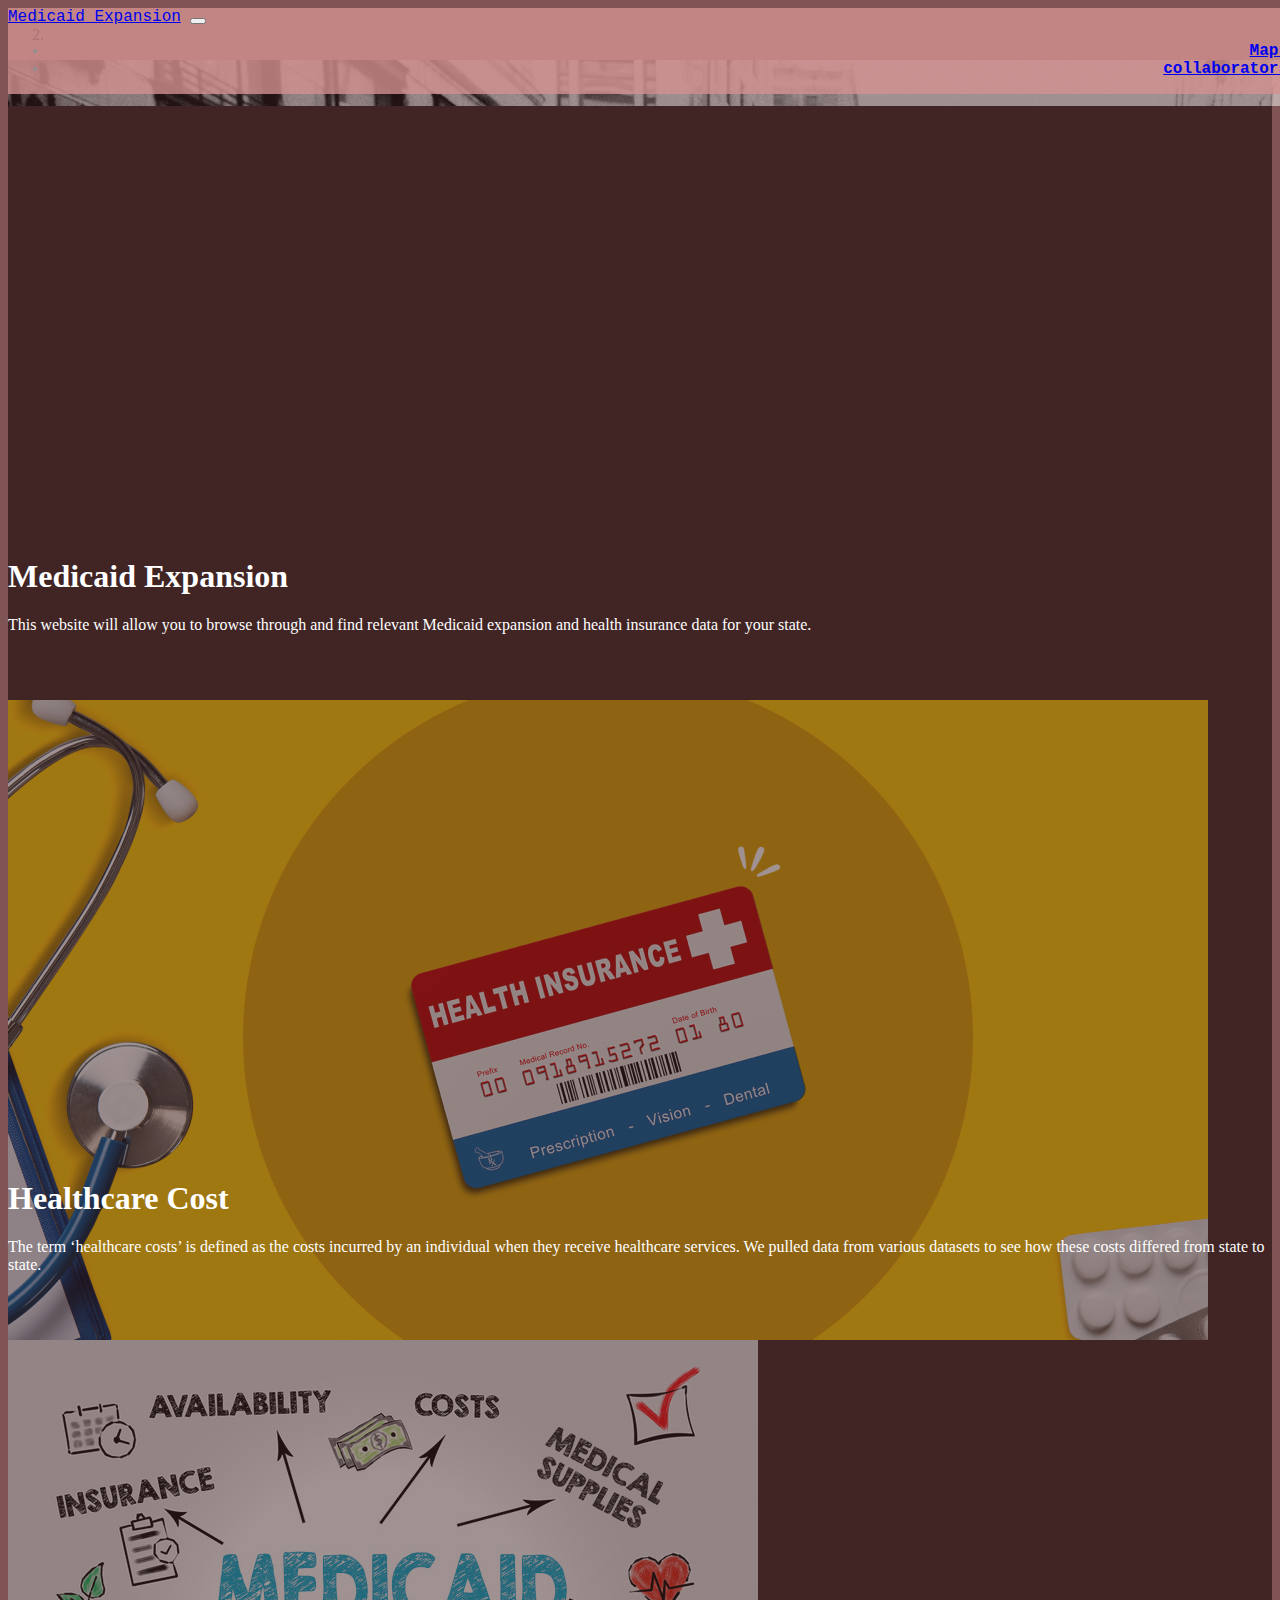
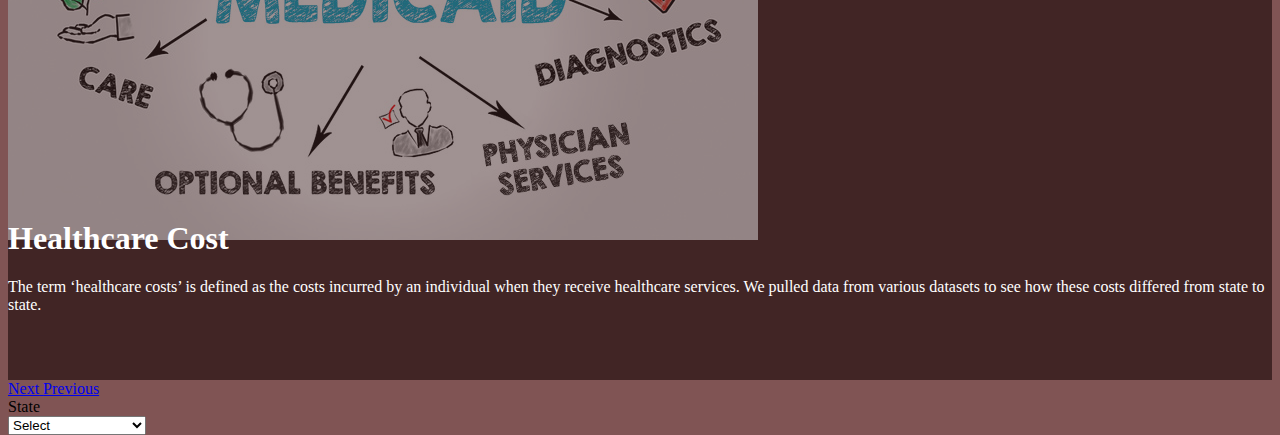
==== templates/index.html @ fb1df157 "Merge branch 'main' of github.com:hannahlbridges/healthcare-access into nick" ====
<html>
  <head>
    <script
      src="https://code.jquery.com/jquery-3.5.1.slim.min.js"
      integrity="sha384-DfXdz2htPH0lsSSs5nCTpuj/zy4C+OGpamoFVy38MVBnE+IbbVYUew+OrCXaRkfj"
      crossorigin="anonymous"
    ></script>
    <link
      rel="stylesheet"
      href="https://cdn.jsdelivr.net/npm/bootstrap@4.5.3/dist/css/bootstrap.min.css"
      integrity="sha384-TX8t27EcRE3e/ihU7zmQxVncDAy5uIKz4rEkgIXeMed4M0jlfIDPvg6uqKI2xXr2"
      crossorigin="anonymous"
    />
    <script
      src="https://cdn.jsdelivr.net/npm/bootstrap@4.5.3/dist/js/bootstrap.bundle.min.js"
      integrity="sha384-ho+j7jyWK8fNQe+A12Hb8AhRq26LrZ/JpcUGGOn+Y7RsweNrtN/tE3MoK7ZeZDyx"
      crossorigin="anonymous"
    ></script>
    <script
      src="https://cdn.jsdelivr.net/npm/popper.js@1.16.1/dist/umd/popper.min.js"
      integrity="sha384-9/reFTGAW83EW2RDu2S0VKaIzap3H66lZH81PoYlFhbGU+6BZp6G7niu735Sk7lN"
      crossorigin="anonymous"
    ></script>
    <script
      src="https://cdn.jsdelivr.net/npm/bootstrap@4.5.3/dist/js/bootstrap.min.js"
      integrity="sha384-w1Q4orYjBQndcko6MimVbzY0tgp4pWB4lZ7lr30WKz0vr/aWKhXdBNmNb5D92v7s"
      crossorigin="anonymous"
    ></script>
    <script src="https://d3js.org/d3.v6.min.js"></script>
    <link rel="stylesheet" href="../static/css/styles.css">
  </head>



  <body>
   

  <!--Navbar Code-->
  <nav class="navbar navbar-expand-lg navbar-light bg-light">
    <a class="navbar-brand" href="/">Medicaid Expansion</a>
    <button class="navbar-toggler" type="button" data-toggle="collapse" data-target="#navbarNav" aria-controls="navbarNav" aria-expanded="false" aria-label="Toggle navigation">
      <span class="navbar-toggler-icon"></span>
    </button>
    <div class="collapse navbar-collapse" id="navbarNav">
      <ul class="navbar-nav mr-auto">
        <li class="nav-item">
          <a class="nav-link" href="/choropleth">Maps</a>
        </li>
        <li class="nav-item">
          <a class="nav-link" href="/collaborators">collaborators</a>
        </li>
      </ul>
    </div>
  </nav> 

  <!--Carousel Code-->
  <div id="myCarousel" class="carousel slide" data-ride="carousel" >
      <ol class="carousel-indicators">
          <li data-target="#myCarousel" data-slide-to="0" class="active"></li>
          <li data-target="#myCarousel" data-slide-to="1"></li>
      </ol> 

  <div class="carousel-inner">
    <div class="carousel-item active">
        <div class="overlay-image"><img src="../static/images/medicare_bw.jpg" alt="First Slide"></div>
      <div class="container">
          <h1>Medicaid Expansion</h1>
          <p>This website will allow you to browse through and find relevant Medicaid expansion and health insurance data for your state.</p>
      </div>
    </div>
  <div class="carousel-item">
    <div class="overlay-image"><img src="../static/images/health_insurance.png" alt="Second Slide"></div>
    
    <div class="container">
        <h1>Healthcare Cost</h1>
        <p>The term ‘healthcare costs’ is defined as the costs incurred by an individual when they receive healthcare services. 
         We pulled data from various datasets to see how these costs differed from state to state.</p>  
    </div>
  </div>
  <div class="carousel-item">
    <div class="overlay-image"><img src="../static/images/medicaid_benefits.jpg" alt="Third Slide"></div>
    
    <div class="container">
        <h1>Healthcare Cost</h1>
        <p>The term ‘healthcare costs’ is defined as the costs incurred by an individual when they receive healthcare services. 
          We pulled data from various datasets to see how these costs differed from state to state.</p>  
    </div>
</div>

<a href="#myCarousel" class="carousel-control-next" role="button" data-slide="next">
    <span class="sr-only">Next</span>
    <span class="carousel-control-next-icon" aria-hidden="true"></span>
</a>
<a href="#myCarousel" class="carousel-control-prev" role="button" data-slide="prev">
    <span class="sr-only">Previous</span>
    <span class="carousel-control-prev-icon" aria-hidden="true"></span>
    </a>
</div>

<script src="static/js/main.js"></script>
  

<!--DropDown for Charts-->


<!--<div id="state-heading" class="container">
  <div class="row align-items-center top-buffer">
    <div class="col-4">
      <div class="dropdown show">
        <a class="btn btn-secondary dropdown-toggle" href="#" role="button" id="dropdownMenuLink" data-toggle="dropdown" aria-haspopup="true" aria-expanded="false">
          Select State
        </a>
      
        <div class="dropdown-menu" aria-labelledby="dropdownMenuLink">
          
          
          
          <a class="dropdown-item" href="../states_list.json"></a>
        </div>
      </div>
    </div>
    <div class="col-8">
      <h2>State Data</h2>
    </div>
  </div>
</div> -->

<div class="form-group">
	<label for="state" class="col-sm-2 control-label">State</label>
	<div class="col-sm-4">
		<select class="form-control" id="state" name="state">
			<option value="">Select</option>
			<option value="AK">Alaska</option>
			<option value="AL">Alabama</option>
			<option value="AR">Arkansas</option>
			<option value="AZ">Arizona</option>
			<option value="CA">California</option>
			<option value="CO">Colorado</option>
			<option value="CT">Connecticut</option>
			<option value="DC">District of Columbia</option>
			<option value="DE">Delaware</option>
			<option value="FL">Florida</option>
			<option value="GA">Georgia</option>
			<option value="HI">Hawaii</option>
			<option value="IA">Iowa</option>
			<option value="ID">Idaho</option>
			<option value="IL">Illinois</option>
			<option value="IN">Indiana</option>
			<option value="KS">Kansas</option>
			<option value="KY">Kentucky</option>
			<option value="LA">Louisiana</option>
			<option value="MA">Massachusetts</option>
			<option value="MD">Maryland</option>
			<option value="ME">Maine</option>
			<option value="MI">Michigan</option>
			<option value="MN">Minnesota</option>
			<option value="MO">Missouri</option>
			<option value="MS">Mississippi</option>
			<option value="MT">Montana</option>
			<option value="NC">North Carolina</option>
			<option value="ND">North Dakota</option>
			<option value="NE">Nebraska</option>
			<option value="NH">New Hampshire</option>
			<option value="NJ">New Jersey</option>
			<option value="NM">New Mexico</option>
			<option value="NV">Nevada</option>
			<option value="NY">New York</option>
			<option value="OH">Ohio</option>
			<option value="OK">Oklahoma</option>
			<option value="OR">Oregon</option>
			<option value="PA">Pennsylvania</option>
			<option value="PR">Puerto Rico</option>
			<option value="RI">Rhode Island</option>
			<option value="SC">South Carolina</option>
			<option value="SD">South Dakota</option>
			<option value="TN">Tennessee</option>
			<option value="TX">Texas</option>
			<option value="UT">Utah</option>
			<option value="VA">Virginia</option>
			<option value="VT">Vermont</option>
			<option value="WA">Washington</option>
			<option value="WI">Wisconsin</option>
			<option value="WV">West Virginia</option>
			<option value="WY">Wyoming</option>
		</select>
	</div>
</div>





</body>
</html>
---- static/css/styles.css ----
.navbar {
  position: absolute;
  background: transparent;
  width: 100%;
  z-index: 10;
  border-bottom: 1px solid rgba(rgb(0, 0, 0), green, blue, alpha);
  font-family: "Courier New", Courier, monospace;
  background-color: rgba(212, 144, 144, 0.795);
}
body {
  background-color: rgba(90, 33, 33, 0.767);
}
.nav-item {
  text-align: right;
  font-weight: bolder;
}
.navbar-light {
  color: rgb(143, 143, 143);
}
#maps {
  position: absolute;
  bottom: 0;
  left: 0;
  right: 0;
  padding-top: 0;
}


#map2,
  body,
  html {
    height: 100%;
  }

  .leaflet-popup-content {
    text-align: center;
  }
  

.container {
  position: absolute;
  bottom: 0;
  left: 0;
  right: 0;
  padding-bottom: 50px;
}
.carousel-item {
  position: relative;
  height: 40rem;
  background: rgb(65, 37, 37);
  color: rgb(255, 255, 255);
  background-position: center;
  background-size: cover;
}
.overlay-image {
  position: absolute;
  bottom: 0;
  left: 0;
  right: 0;
  top: 0;
  background-position: center;
  background-size: cover;
  opacity: 0.5;
}

#charts {
  position: relative;
  padding-top: 30px;
  padding-left: 0;
  padding-right: 0;
  padding-bottom: 0;
  height: 500px;
  font-size: smaller;
  text-align: center;
}

.row {
  position: relative;
  padding-top: 30%;
}

.col-8 {
  color: rgb(255, 255, 255);
}

.top-buffer {
  margin-top: 20px;
}

.pic {
  height: 300px;
  width: auto;
  margin:auto;
  margin-left: 215px;
  align-items: center;
  margin-top: 10px;
  opacity: 100%;
}

.bio {
  font-size: small;
  margin-left: 200px;
  text-align: center;
  display: inline;
  
}

.cwill {
  align-items: center;
  margin: auto;
  margin-left: 150px;
  margin-top: 10px;
  height: 300px;
  width: 300px;
}

h6 {
  color: white;
  margin: 2px;
  margin-left: 250px;

}
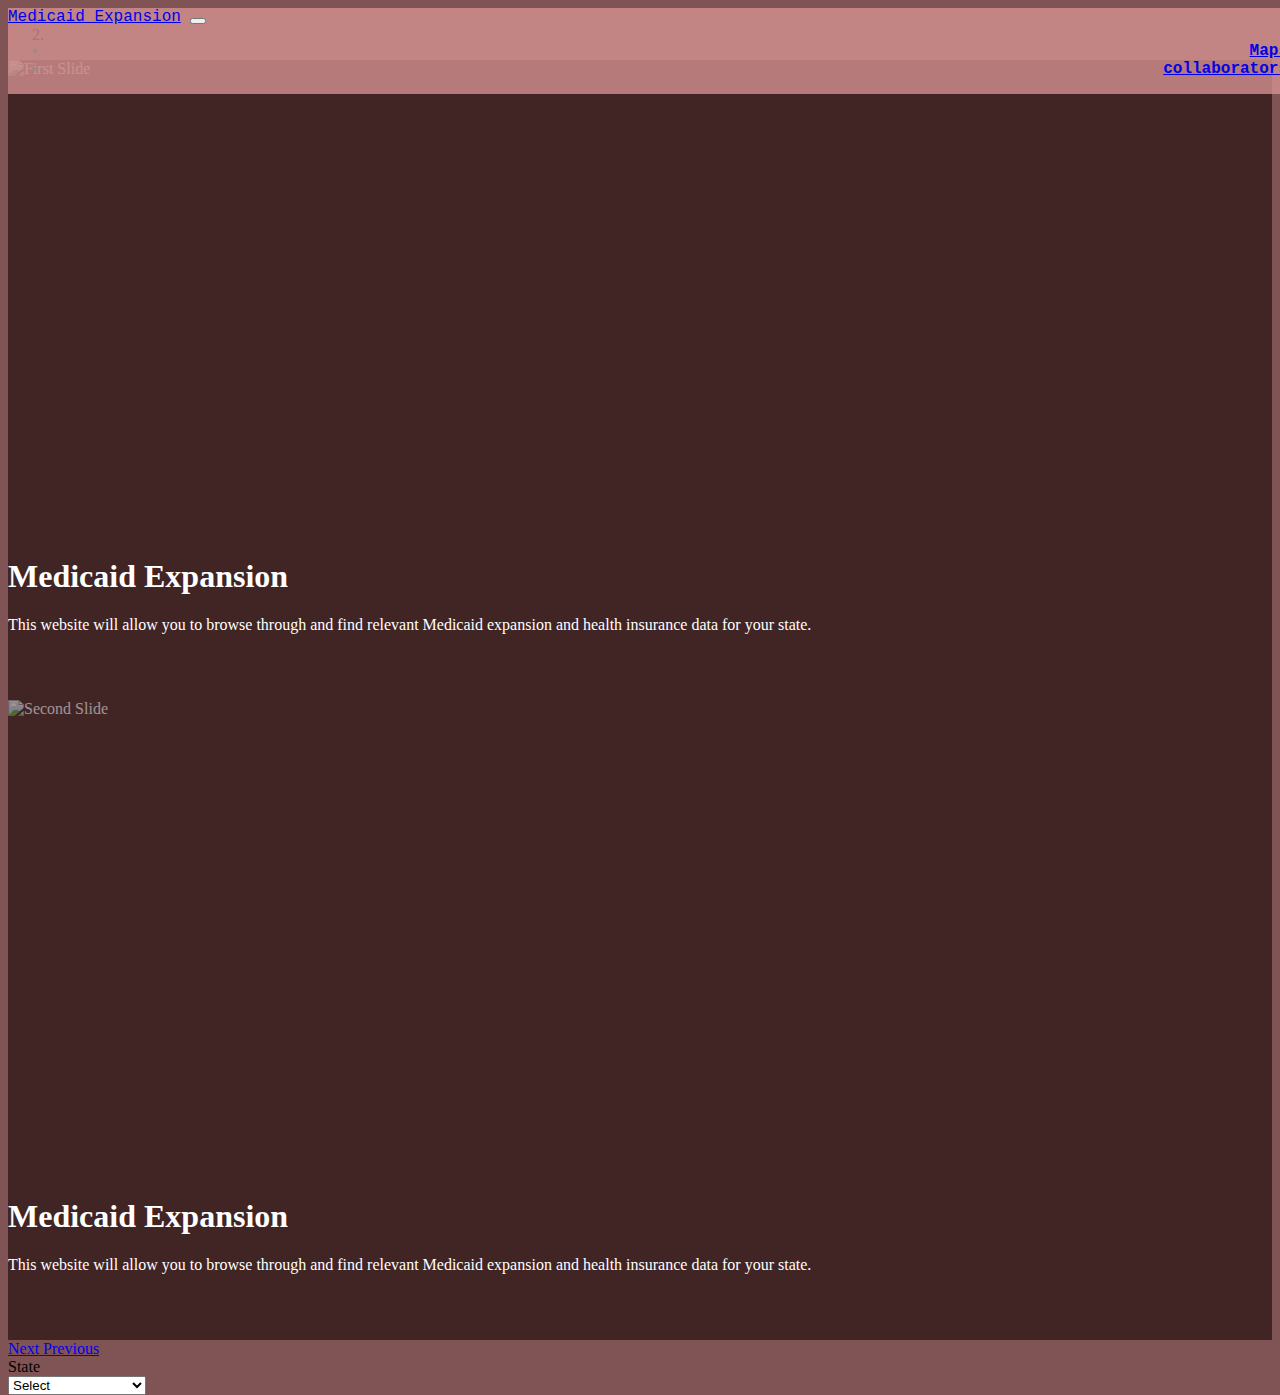
==== commit a3e41483: "Merge branch 'main' of github.com:hannahlbridges/healthcare-access into hannah" ====
--- a/templates/index.html
+++ b/templates/index.html
@@ -62,28 +62,19 @@
 
   <div class="carousel-inner">
     <div class="carousel-item active">
-        <div class="overlay-image"><img src="../static/images/medicare_bw.jpg" alt="First Slide"></div>
+        <div class="overlay-image"><img src="../medicare_bw.jpg" alt="First Slide"></div>
       <div class="container">
           <h1>Medicaid Expansion</h1>
           <p>This website will allow you to browse through and find relevant Medicaid expansion and health insurance data for your state.</p>
       </div>
     </div>
   <div class="carousel-item">
-    <div class="overlay-image"><img src="../static/images/health_insurance.png" alt="Second Slide"></div>
+    <div class="overlay-image"><img src="" alt="Second Slide"></div>
     
     <div class="container">
-        <h1>Healthcare Cost</h1>
-        <p>The term ‘healthcare costs’ is defined as the costs incurred by an individual when they receive healthcare services. 
-         We pulled data from various datasets to see how these costs differed from state to state.</p>  
+        <h1>Medicaid Expansion</h1>
+        <p>This website will allow you to browse through and find relevant Medicaid expansion and health insurance data for your state.</p>  
     </div>
-  </div>
-  <div class="carousel-item">
-    <div class="overlay-image"><img src="../static/images/medicaid_benefits.jpg" alt="Third Slide"></div>
-    
-    <div class="container">
-        <h1>Healthcare Cost</h1>
-        <p>The term ‘healthcare costs’ is defined as the costs incurred by an individual when they receive healthcare services. 
-          We pulled data from various datasets to see how these costs differed from state to state.</p>  
     </div>
 </div>
 
--- a/static/css/styles.css
+++ b/static/css/styles.css
@@ -86,39 +86,3 @@
 .top-buffer {
   margin-top: 20px;
 }
-
-.pic {
-  height: 300px;
-  width: auto;
-  margin:auto;
-  margin-left: 215px;
-  align-items: center;
-  margin-top: 10px;
-  opacity: 100%;
-}
-
-.bio {
-  font-size: small;
-  margin-left: 200px;
-  text-align: center;
-  display: inline;
-  
-}
-
-.cwill {
-  align-items: center;
-  margin: auto;
-  margin-left: 150px;
-  margin-top: 10px;
-  height: 300px;
-  width: 300px;
-}
-
-h6 {
-  color: white;
-  margin: 2px;
-  margin-left: 250px;
-
-}
-
-
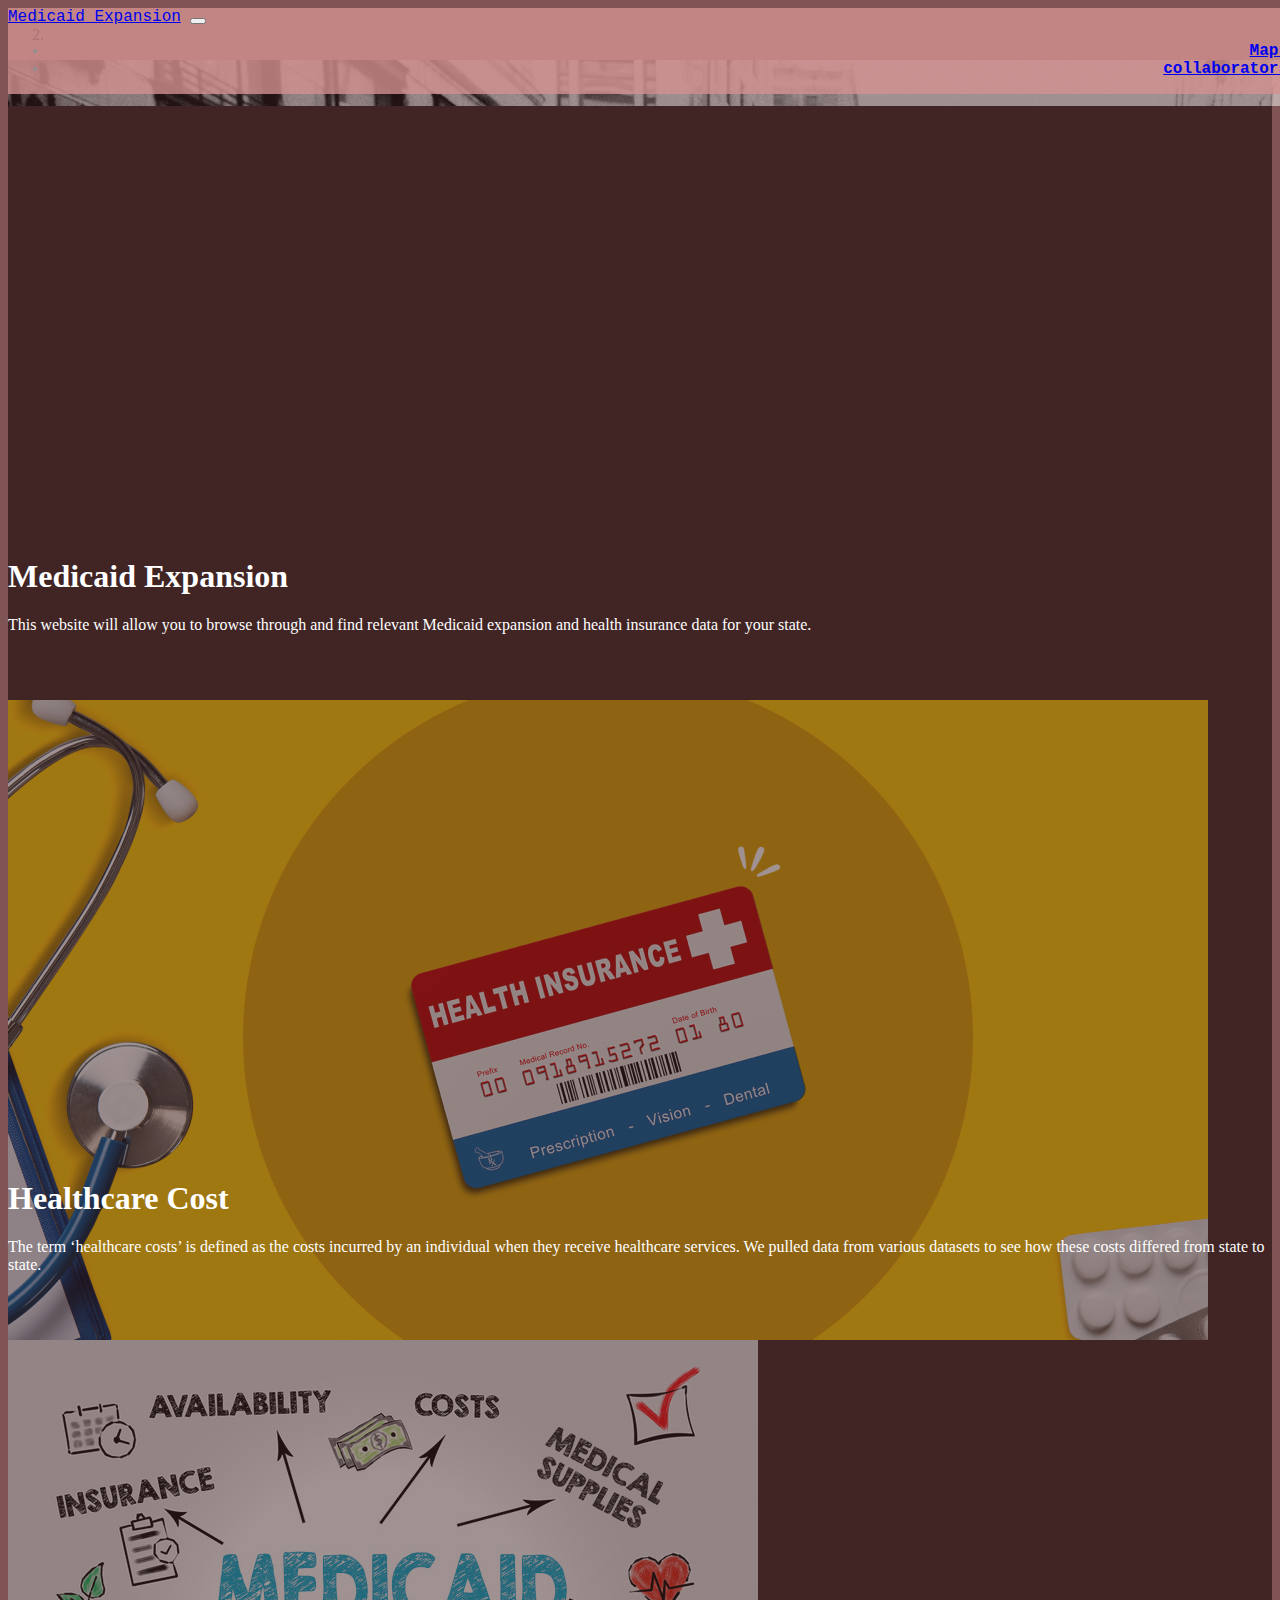
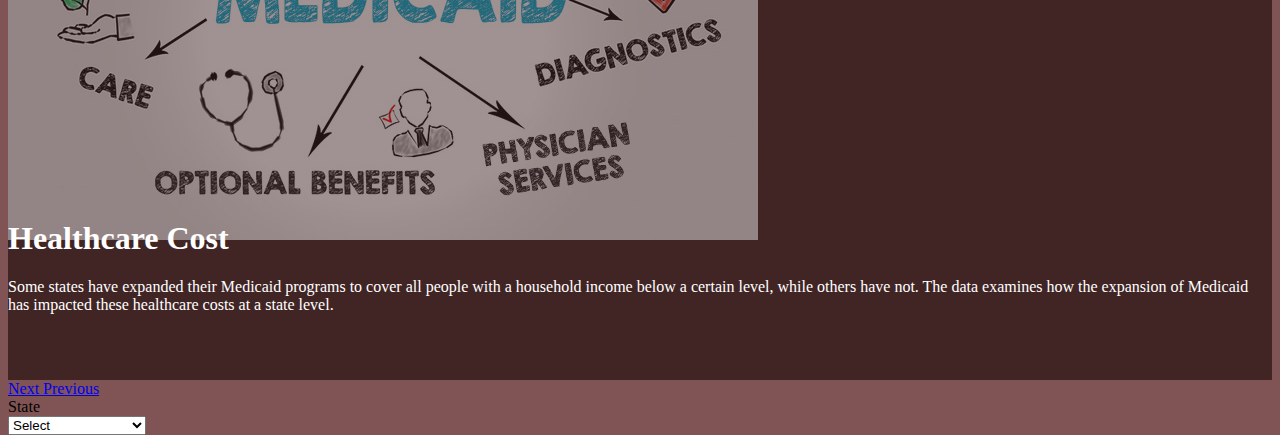
==== commit 82e27d19: "collaborators" ====
--- a/templates/index.html
+++ b/templates/index.html
@@ -62,19 +62,28 @@
 
   <div class="carousel-inner">
     <div class="carousel-item active">
-        <div class="overlay-image"><img src="../medicare_bw.jpg" alt="First Slide"></div>
+        <div class="overlay-image"><img src="../static/images/medicare_bw.jpg" alt="First Slide"></div>
       <div class="container">
           <h1>Medicaid Expansion</h1>
           <p>This website will allow you to browse through and find relevant Medicaid expansion and health insurance data for your state.</p>
       </div>
     </div>
   <div class="carousel-item">
-    <div class="overlay-image"><img src="" alt="Second Slide"></div>
+    <div class="overlay-image"><img src="../static/images/health_insurance.png" alt="Second Slide"></div>
     
     <div class="container">
-        <h1>Medicaid Expansion</h1>
-        <p>This website will allow you to browse through and find relevant Medicaid expansion and health insurance data for your state.</p>  
+        <h1>Healthcare Cost</h1>
+        <p>The term ‘healthcare costs’ is defined as the costs incurred by an individual when they receive healthcare services. 
+         We pulled data from various datasets to see how these costs differed from state to state.</p>  
     </div>
+  </div>
+  <div class="carousel-item">
+    <div class="overlay-image"><img src="../static/images/medicaid_benefits.jpg" alt="Third Slide"></div>
+    
+    <div class="container">
+        <h1>Healthcare Cost</h1>
+        <p>Some states have expanded their Medicaid programs to cover all people with a household income below a certain level, while others have not.
+          The data examines how the expansion of Medicaid has impacted these healthcare costs at a state level. </p>   
     </div>
 </div>
 
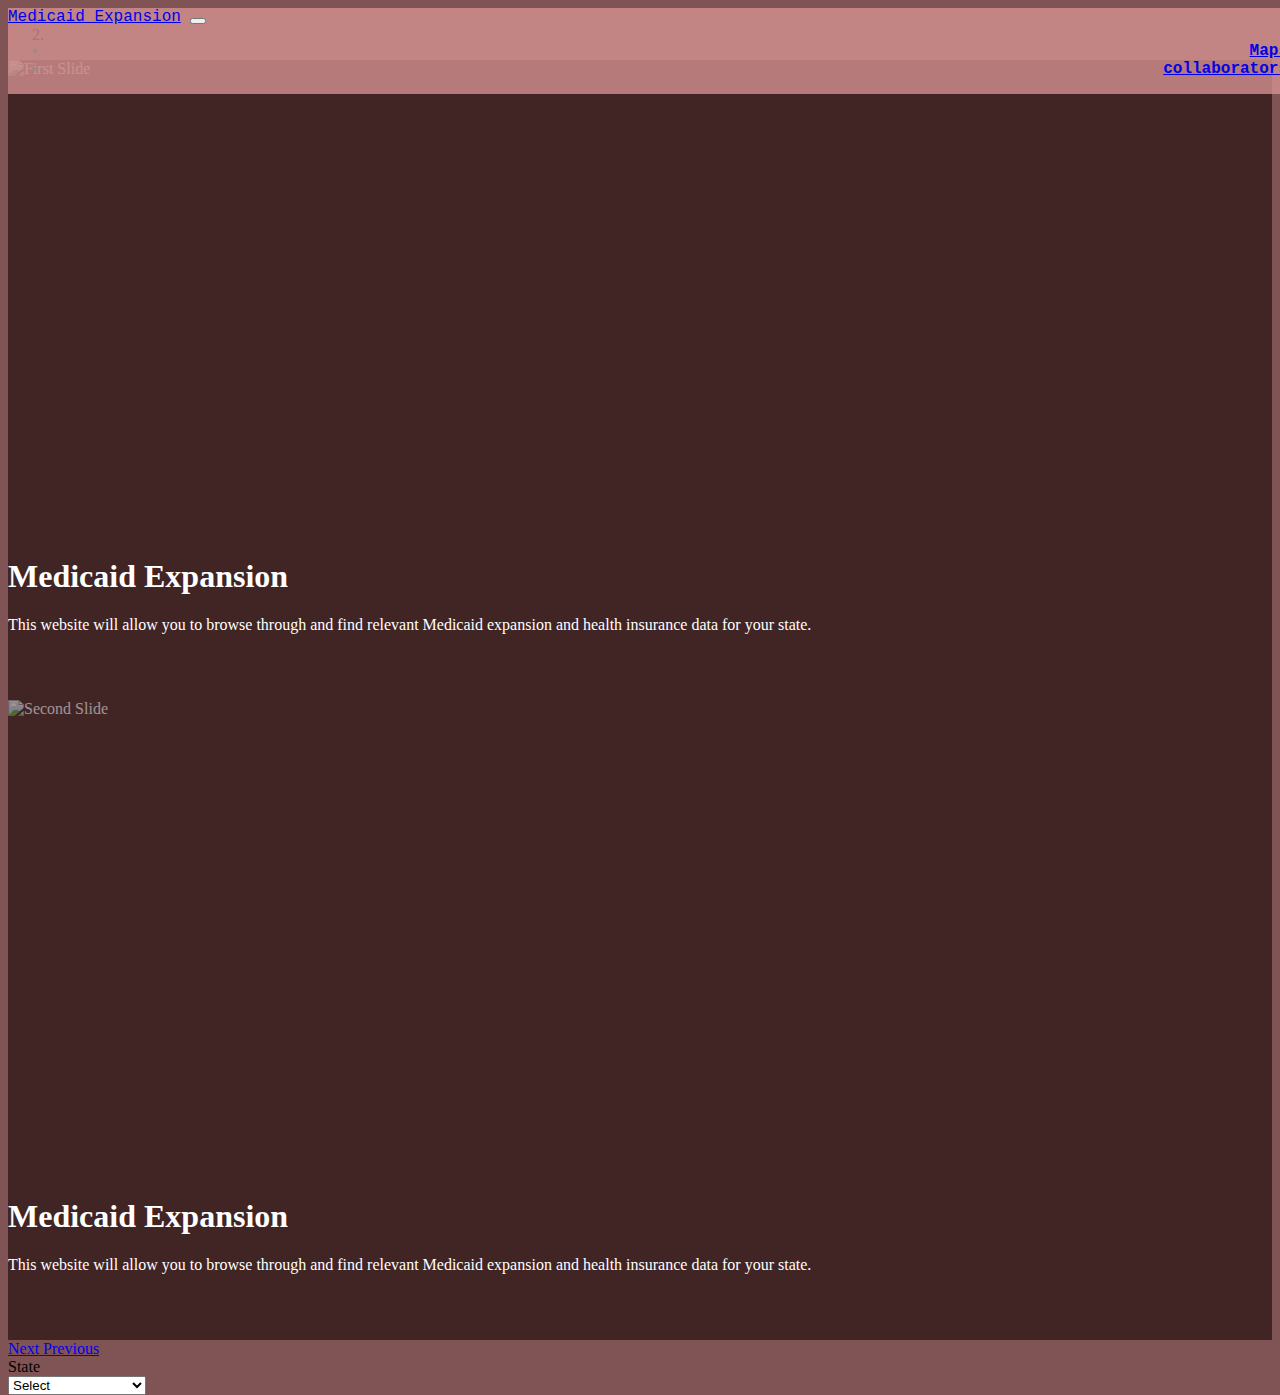
==== commit 555e2dfb: "plots.js" ====
--- a/templates/index.html
+++ b/templates/index.html
@@ -28,6 +28,7 @@
     ></script>
     <script src="https://d3js.org/d3.v6.min.js"></script>
     <link rel="stylesheet" href="../static/css/styles.css">
+    <script src="static/js/plots.js"></script>
   </head>
 
 
@@ -62,28 +63,19 @@
 
   <div class="carousel-inner">
     <div class="carousel-item active">
-        <div class="overlay-image"><img src="../static/images/medicare_bw.jpg" alt="First Slide"></div>
+        <div class="overlay-image"><img src="../medicare_bw.jpg" alt="First Slide"></div>
       <div class="container">
           <h1>Medicaid Expansion</h1>
           <p>This website will allow you to browse through and find relevant Medicaid expansion and health insurance data for your state.</p>
       </div>
     </div>
   <div class="carousel-item">
-    <div class="overlay-image"><img src="../static/images/health_insurance.png" alt="Second Slide"></div>
+    <div class="overlay-image"><img src="" alt="Second Slide"></div>
     
     <div class="container">
-        <h1>Healthcare Cost</h1>
-        <p>The term ‘healthcare costs’ is defined as the costs incurred by an individual when they receive healthcare services. 
-         We pulled data from various datasets to see how these costs differed from state to state.</p>  
+        <h1>Medicaid Expansion</h1>
+        <p>This website will allow you to browse through and find relevant Medicaid expansion and health insurance data for your state.</p>  
     </div>
-  </div>
-  <div class="carousel-item">
-    <div class="overlay-image"><img src="../static/images/medicaid_benefits.jpg" alt="Third Slide"></div>
-    
-    <div class="container">
-        <h1>Healthcare Cost</h1>
-        <p>Some states have expanded their Medicaid programs to cover all people with a household income below a certain level, while others have not.
-          The data examines how the expansion of Medicaid has impacted these healthcare costs at a state level. </p>   
     </div>
 </div>
 
--- a/static/css/styles.css
+++ b/static/css/styles.css
@@ -86,3 +86,39 @@
 .top-buffer {
   margin-top: 20px;
 }
+
+.pic {
+  height: 300px;
+  width: auto;
+  margin:auto;
+  margin-left: 215px;
+  align-items: center;
+  margin-top: 10px;
+  opacity: 100%;
+}
+
+.bio {
+  font-size: small;
+  margin-left: 200px;
+  text-align: center;
+  display: inline;
+  
+}
+
+.cwill {
+  align-items: center;
+  margin: auto;
+  margin-left: 150px;
+  margin-top: 10px;
+  height: 300px;
+  width: 300px;
+}
+
+h6 {
+  color: white;
+  margin: 2px;
+  margin-left: 250px;
+
+}
+
+
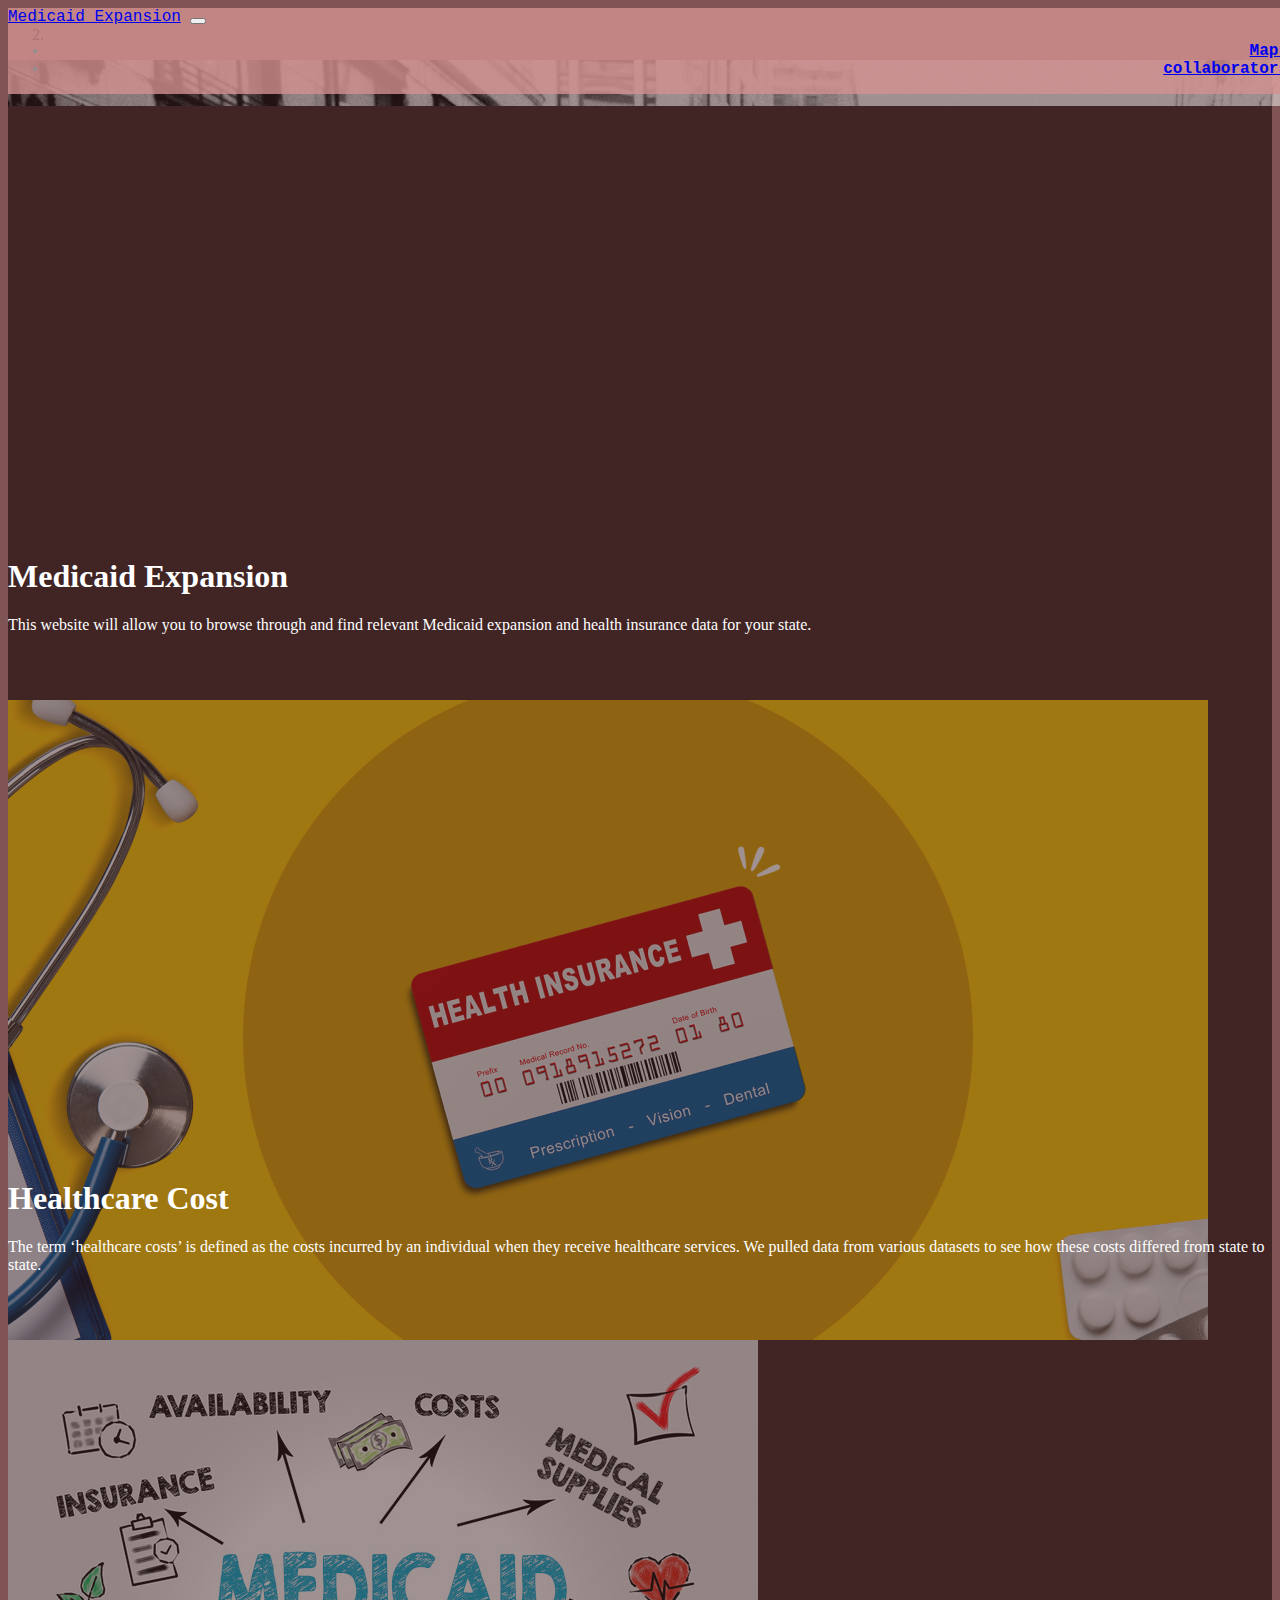
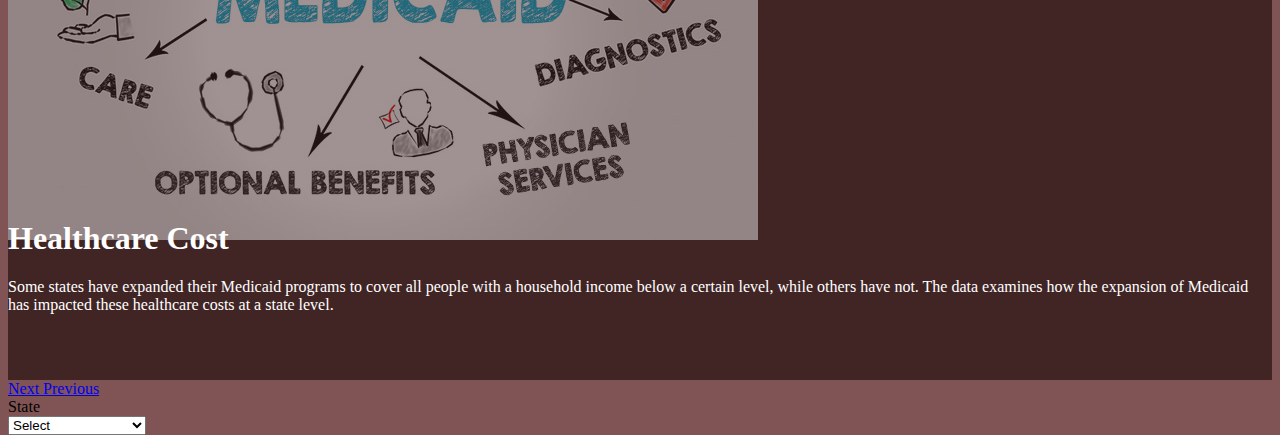
==== commit 2c66ffea: "Merge branch 'main' of github.com:hannahlbridges/healthcare-access into hannah" ====
--- a/templates/index.html
+++ b/templates/index.html
@@ -63,19 +63,28 @@
 
   <div class="carousel-inner">
     <div class="carousel-item active">
-        <div class="overlay-image"><img src="../medicare_bw.jpg" alt="First Slide"></div>
+        <div class="overlay-image"><img src="../static/images/medicare_bw.jpg" alt="First Slide"></div>
       <div class="container">
           <h1>Medicaid Expansion</h1>
           <p>This website will allow you to browse through and find relevant Medicaid expansion and health insurance data for your state.</p>
       </div>
     </div>
   <div class="carousel-item">
-    <div class="overlay-image"><img src="" alt="Second Slide"></div>
+    <div class="overlay-image"><img src="../static/images/health_insurance.png" alt="Second Slide"></div>
     
     <div class="container">
-        <h1>Medicaid Expansion</h1>
-        <p>This website will allow you to browse through and find relevant Medicaid expansion and health insurance data for your state.</p>  
+        <h1>Healthcare Cost</h1>
+        <p>The term ‘healthcare costs’ is defined as the costs incurred by an individual when they receive healthcare services. 
+         We pulled data from various datasets to see how these costs differed from state to state.</p>  
     </div>
+  </div>
+  <div class="carousel-item">
+    <div class="overlay-image"><img src="../static/images/medicaid_benefits.jpg" alt="Third Slide"></div>
+    
+    <div class="container">
+        <h1>Healthcare Cost</h1>
+        <p>Some states have expanded their Medicaid programs to cover all people with a household income below a certain level, while others have not.
+          The data examines how the expansion of Medicaid has impacted these healthcare costs at a state level. </p>   
     </div>
 </div>
 
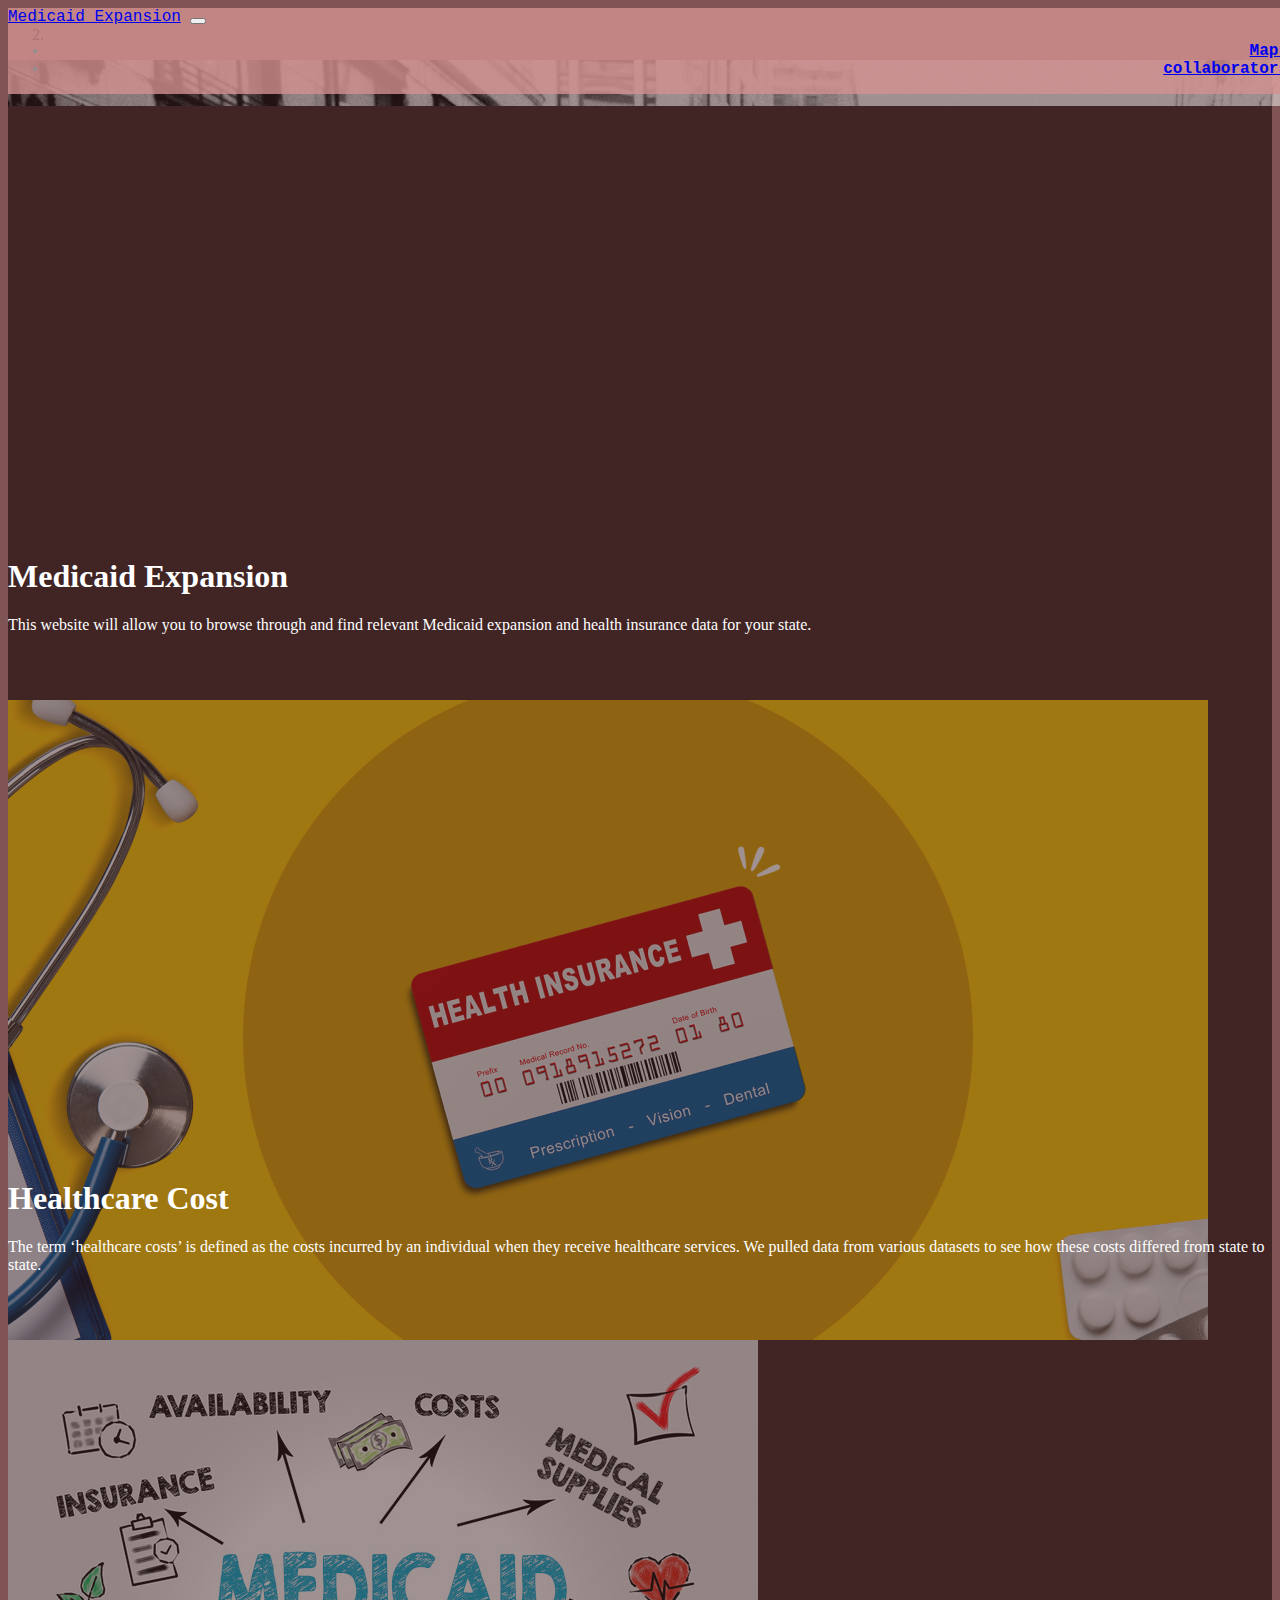
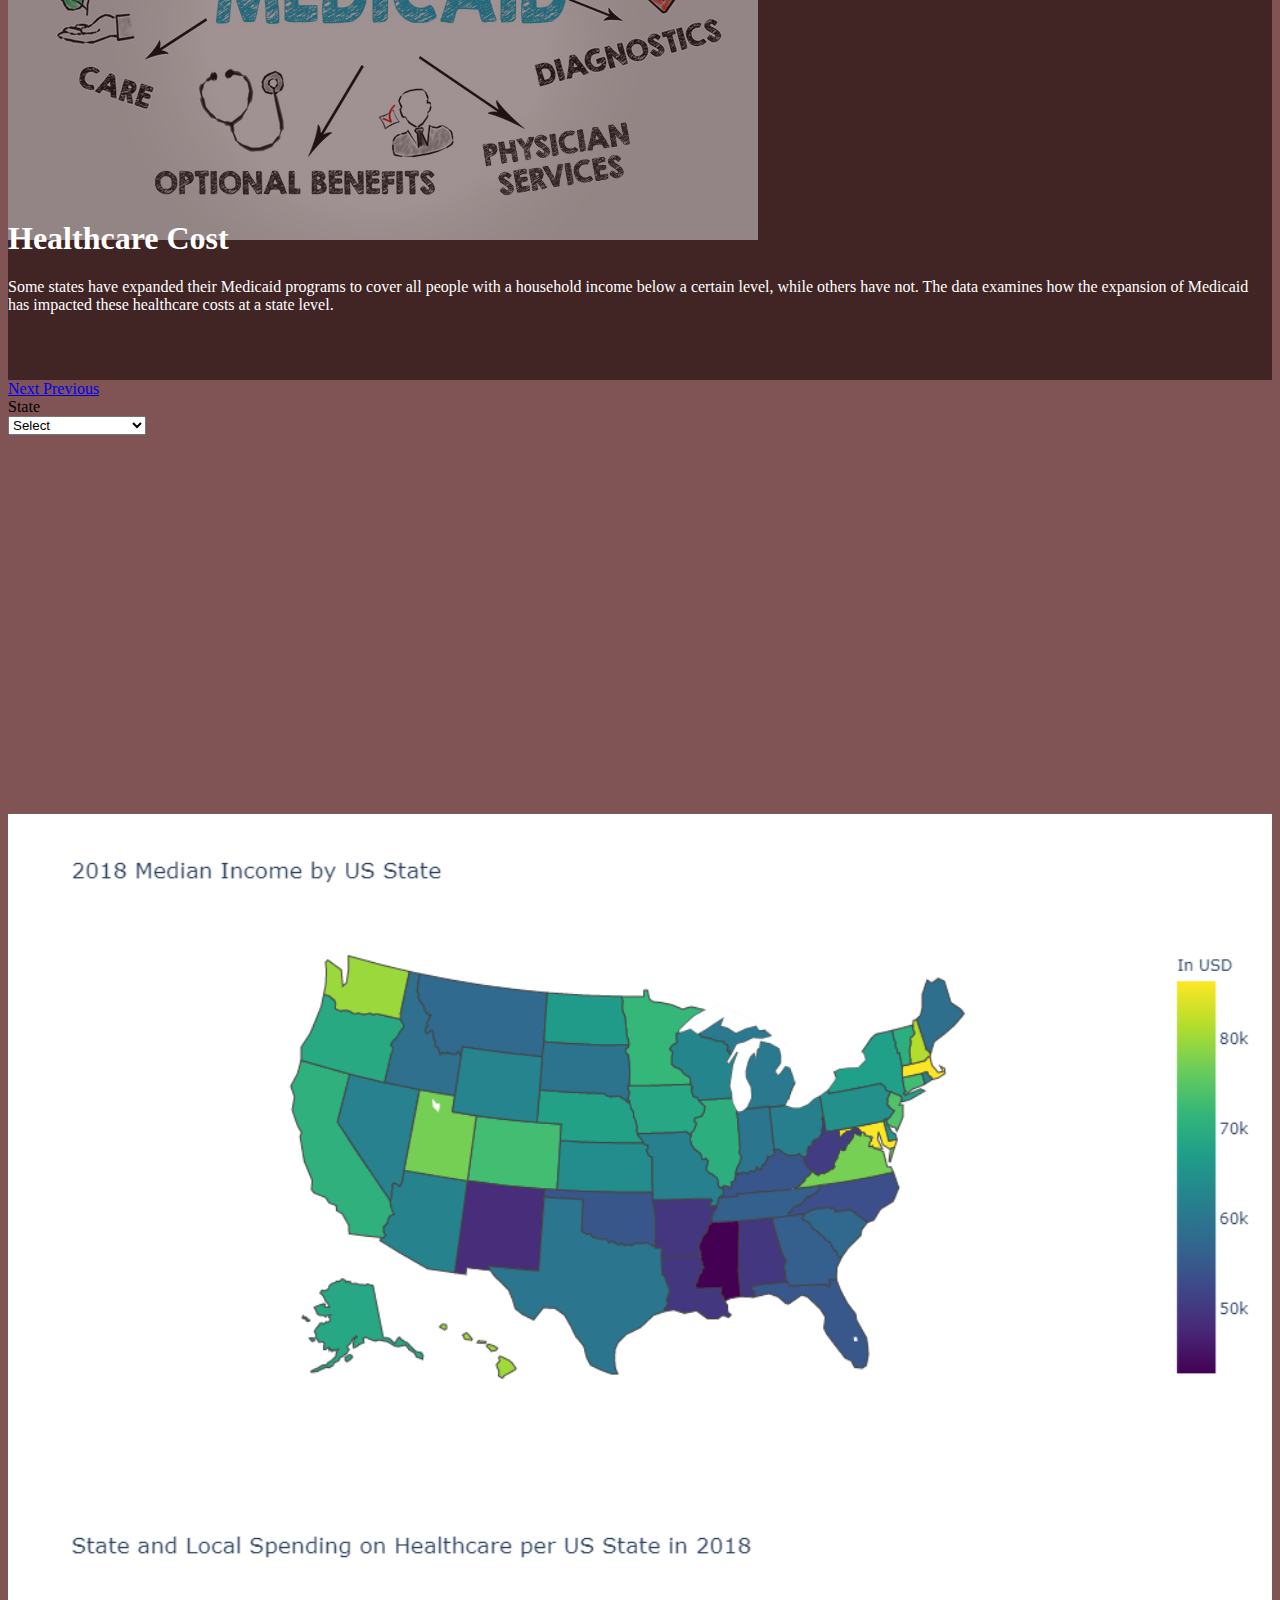
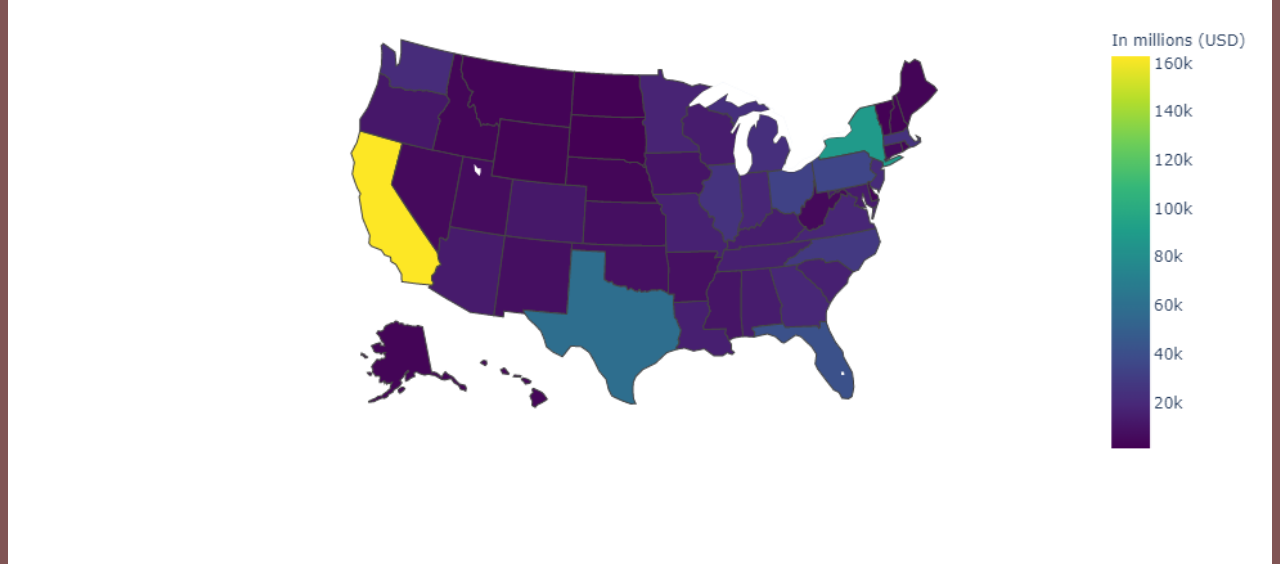
==== commit 879b46af: "landing page" ====
--- a/templates/index.html
+++ b/templates/index.html
@@ -28,7 +28,6 @@
     ></script>
     <script src="https://d3js.org/d3.v6.min.js"></script>
     <link rel="stylesheet" href="../static/css/styles.css">
-    <script src="static/js/plots.js"></script>
   </head>
 
 
@@ -186,7 +185,20 @@
 		</select>
 	</div>
 </div>
-
+<div class="container">
+  <ul id="tasks" class="list-group"></ul>
+</div>
+      <div class="row" id=center>
+          <div class="col-lg-6 col-md-6">
+              <img src="../static/images/income.png" width="100%" alt="income"></a>
+          </div>
+              
+          <div class="col-lg-6 col-md-6">
+              <img src="../static/images/healthcare_spending.png" width="100%" alt="healthcare_spending"></a>
+          </div>
+    </div>   
+</div>
+</div>
 
 
 
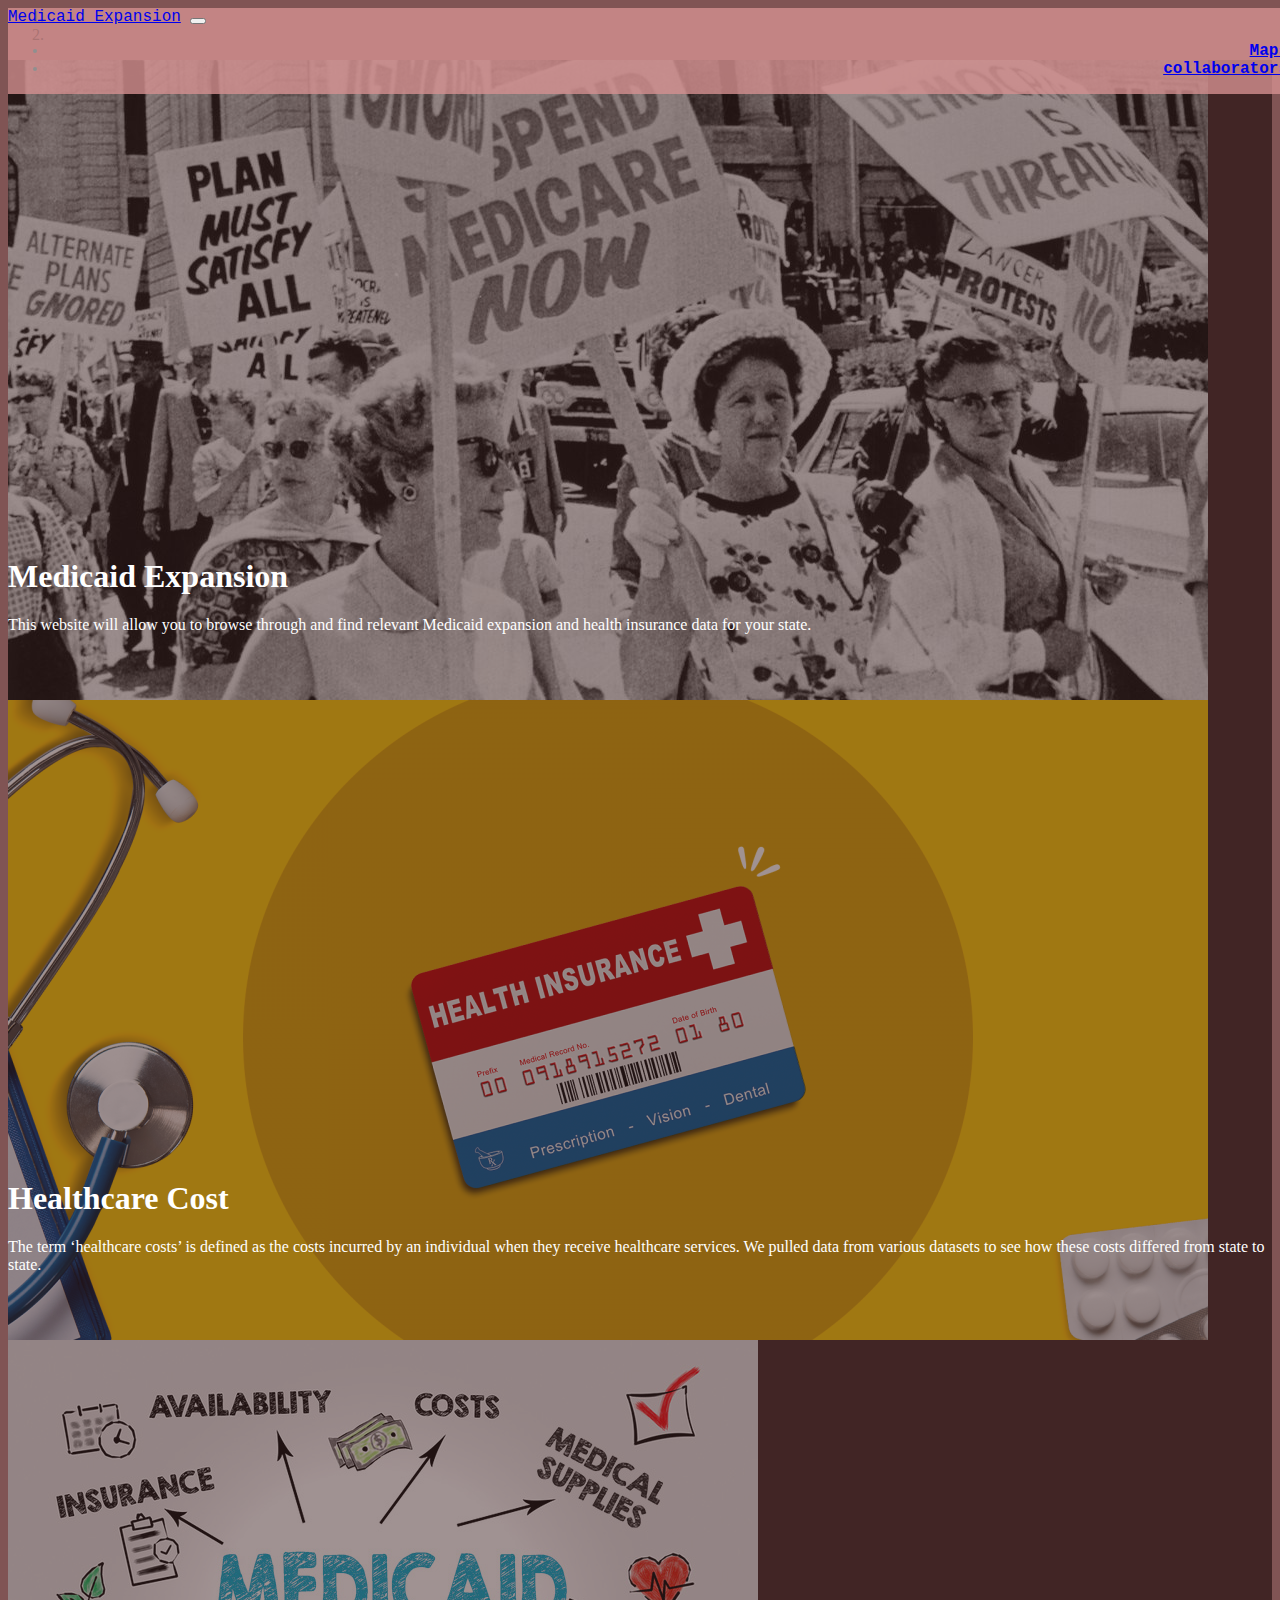
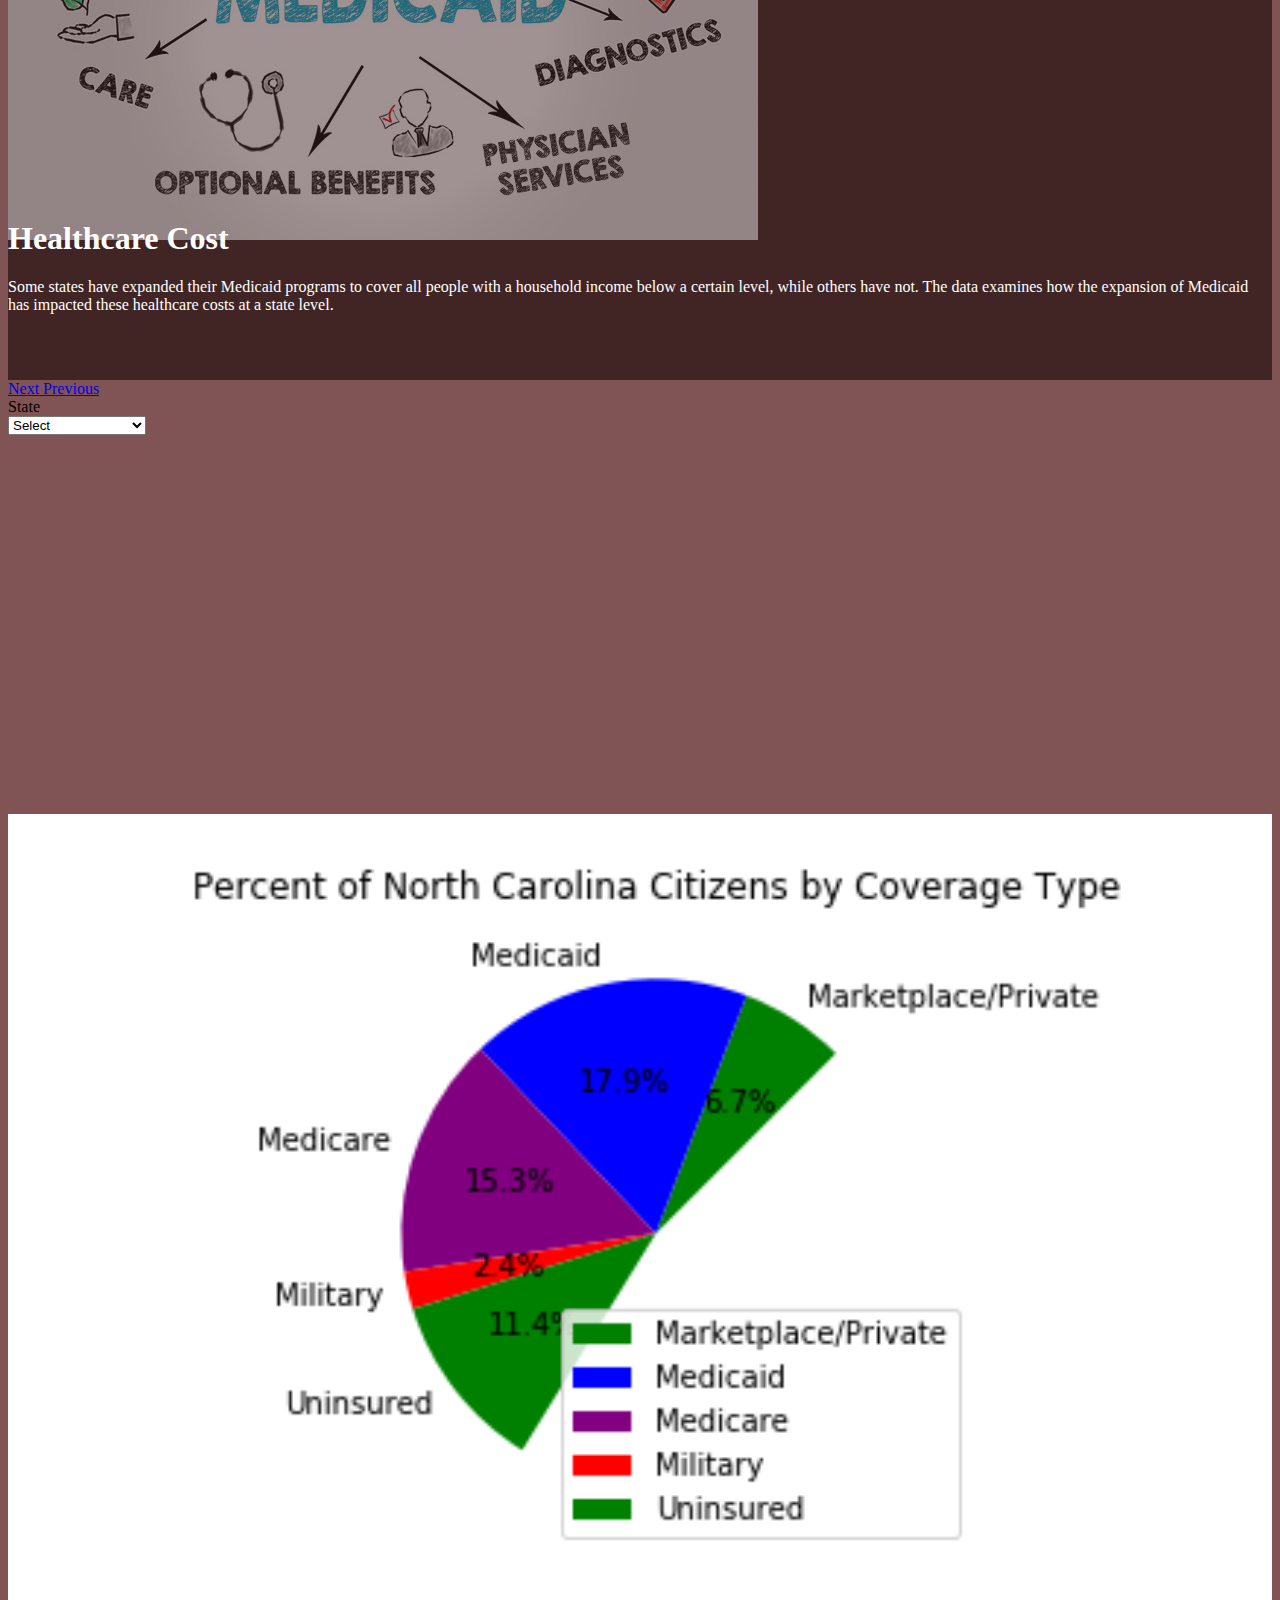
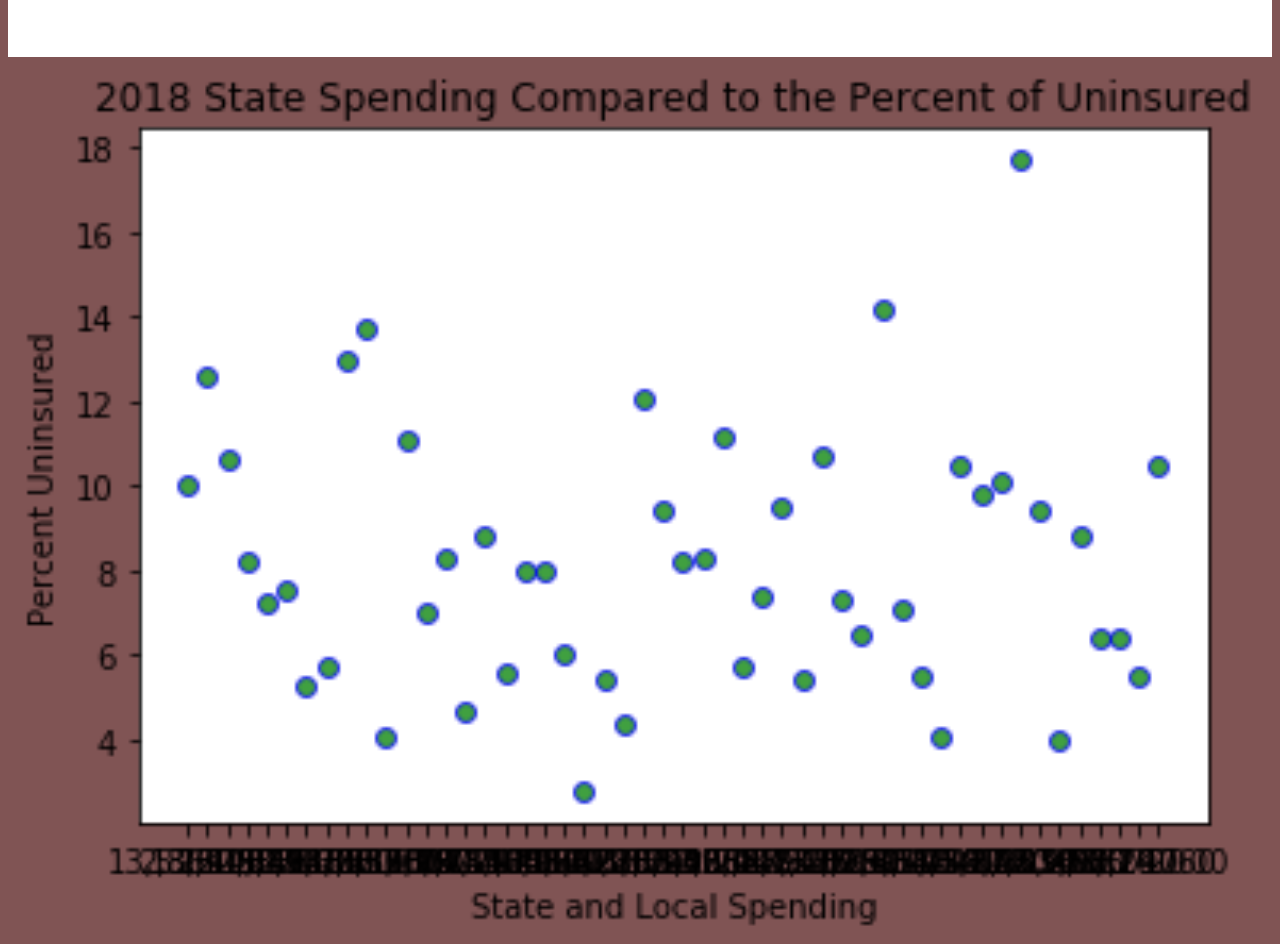
==== commit a84ca03b: "fixed img" ====
--- a/templates/index.html
+++ b/templates/index.html
@@ -28,6 +28,7 @@
     ></script>
     <script src="https://d3js.org/d3.v6.min.js"></script>
     <link rel="stylesheet" href="../static/css/styles.css">
+    <script src="static/js/plots.js"></script>
   </head>
 
 
@@ -62,7 +63,7 @@
 
   <div class="carousel-inner">
     <div class="carousel-item active">
-        <div class="overlay-image"><img src="../static/images/medicare_bw.jpg" alt="First Slide"></div>
+        <div class="overlay-image"><img src="../static/images/medicaid.jpg" alt="First Slide"></div>
       <div class="container">
           <h1>Medicaid Expansion</h1>
           <p>This website will allow you to browse through and find relevant Medicaid expansion and health insurance data for your state.</p>
@@ -185,16 +186,18 @@
 		</select>
 	</div>
 </div>
+
+
 <div class="container">
   <ul id="tasks" class="list-group"></ul>
 </div>
       <div class="row" id=center>
           <div class="col-lg-6 col-md-6">
-              <img src="../static/images/income.png" width="100%" alt="income"></a>
+              <img src="../static/images/coverage_type.png" width="100%" alt="coverage_type"></a>
           </div>
               
           <div class="col-lg-6 col-md-6">
-              <img src="../static/images/healthcare_spending.png" width="100%" alt="healthcare_spending"></a>
+              <img src="../static/images/spending_uninsured.png" width="100%" alt="healthcare_spending"></a>
           </div>
     </div>   
 </div>
